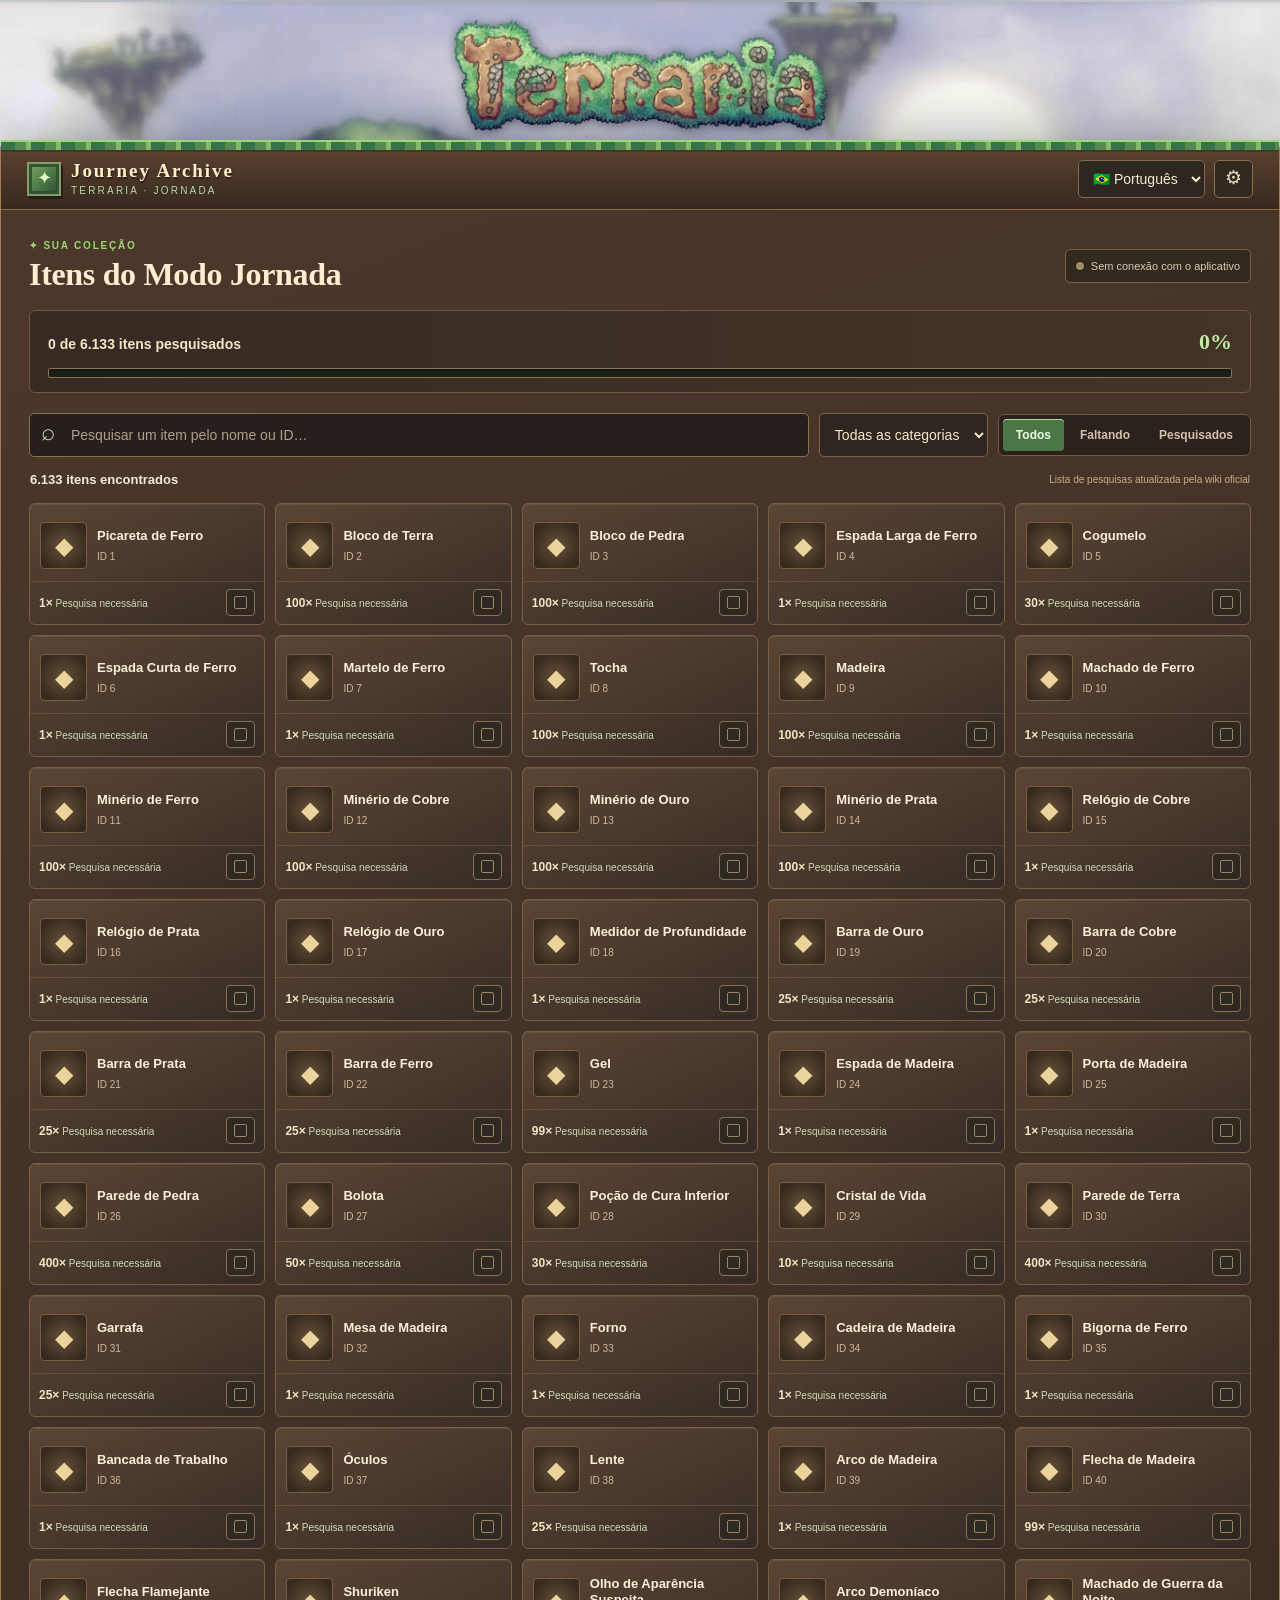
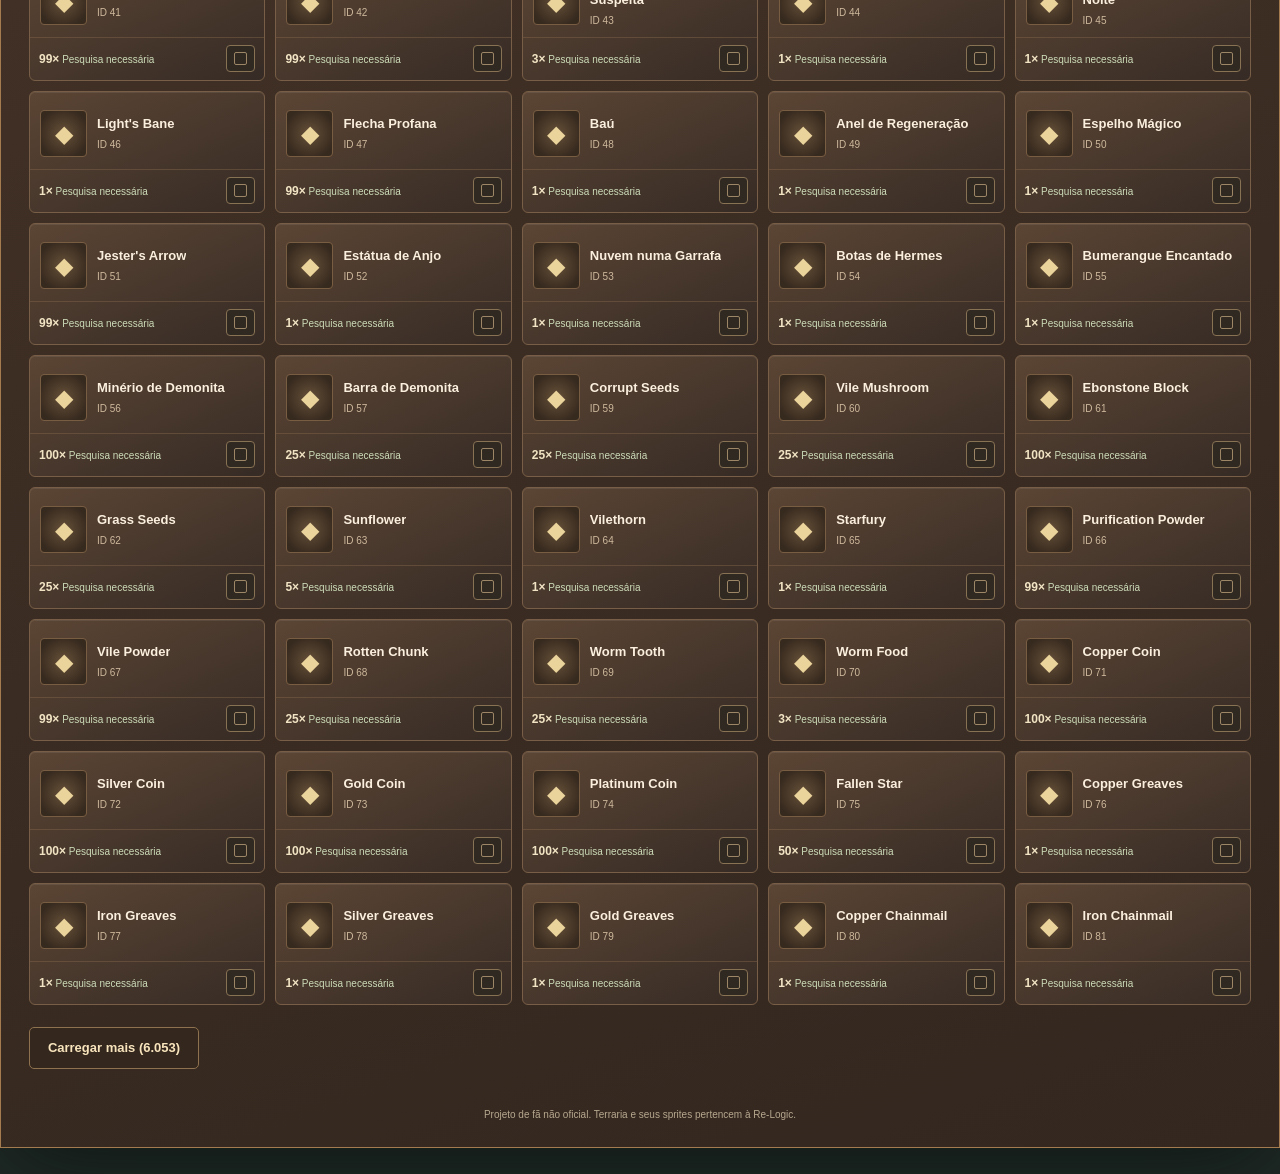
==== index.html @ d05b752a "Atualizar cache CSS para contraste geral e árvores de fabricação responsivas" ====
<!doctype html>
<html lang="pt-BR">
<head>
  <meta charset="utf-8">
  <meta name="viewport" content="width=device-width,initial-scale=1">
  <meta name="theme-color" content="#382b24">
  <meta name="description" content="Lista completa de pesquisas do Modo Jornada do Terraria. Acompanhe itens pesquisados e leia artigos completos da Terraria Wiki dentro do próprio site.">
  <title>Journey Archive · Terraria Modo Jornada</title>
  <link rel="stylesheet" href="assets/app.css?v=20261017-contraste-todos-5">
  <style id="fix-atributos-escuros">
    /* Garante contraste mesmo se uma folha de estilos antiga estiver em cache. */
    #wikiContent .wiki-aside .infobox table.stat tr,
    #wikiContent .wiki-aside .infobox table tr {
      background: #293b2f !important; color: #f4edda !important;
    }
    #wikiContent .wiki-aside .infobox table.stat tr:nth-child(even),
    #wikiContent .wiki-aside .infobox table tr:nth-child(even) {
      background: #354b3a !important;
    }
    #wikiContent .wiki-aside .infobox table.stat th,
    #wikiContent .wiki-aside .infobox table.stat td,
    #wikiContent .wiki-aside .infobox table th,
    #wikiContent .wiki-aside .infobox table td {
      background: transparent !important;
      color: #f4edda !important;
    }
    /* Mesma correção para qualquer tabela em todos os artigos. */
    #wikiContent .wiki-article-layout table tr {
      background-color: #293b2f !important;
      color: #f4edda !important;
    }
    #wikiContent .wiki-article-layout table tr:nth-child(even),
    #wikiContent .wiki-article-layout table tr:nth-child(even) > :is(td,th) {
      background-color: #354b3a !important;
    }
    #wikiContent .wiki-article-layout table tr:nth-child(odd) > :is(td,th) {
      background-color: #293b2f !important;
    }
    #wikiContent .wiki-article-layout table :is(td,th) {
      color: #f4edda !important;
    }
  </style>
  <script src="assets/app.js" defer></script>
</head>
<body>
  <header class="sky" role="banner"><a href="./" aria-label="Journey Archive — página inicial"></a></header>
  <div class="frame">
    <nav class="topbar" aria-label="Menu principal">
      <a href="./" id="brandLink" class="brand">
        <span class="brand-icon" aria-hidden="true">✦</span>
        <span class="brand-lines"><strong>Journey Archive</strong><small>Terraria · Jornada</small></span>
      </a>
      <div class="top-actions">
        <label class="sr" for="language">Idioma dos itens</label>
        <select class="language" id="language">
          <option value="pt">🇧🇷 Português</option>
          <option value="en">🇺🇸 English</option>
          <option value="es">🇪🇸 Español</option>
        </select>
        <div class="settings-wrap">
          <button class="icon-button" id="settingsButton" title="Opções e backup" aria-label="Opções e backup" aria-expanded="false" aria-controls="settingsPanel" type="button">⚙</button>
          <div class="settings-panel" id="settingsPanel" hidden>
            <button id="exportBtn" type="button">⇩ Exportar progresso (JSON)</button>
            <label for="importFile">⇧ Importar progresso (JSON)</label>
            <input id="importFile" type="file" accept=".json,application/json">
            <button id="syncBtn" type="button">↻ Atualizar sincronização</button>
          </div>
        </div>
      </div>
    </nav>
    <main class="main">
      <section id="listView" aria-label="Lista de itens do Modo Jornada">
        <div class="list-head">
          <div>
            <div class="head-overline" id="eyebrow">✦ SUA COLEÇÃO</div>
            <h1 id="listTitle">Itens do Modo Jornada</h1>
          </div>
          <div class="sync-pill" id="syncPill" role="status" title="Sincronização local com o personagem">
            <span class="sync-dot" aria-hidden="true"></span>
            <span id="syncText">Conectando ao Terraria...</span>
          </div>
        </div>
        <div class="progress-panel" aria-label="Progresso de pesquisa">
          <div class="progress-row">
            <strong id="progressLabel">Carregando itens...</strong>
            <span class="percent" id="percent">0%</span>
          </div>
          <div class="progress-track" role="progressbar" aria-label="Itens pesquisados" aria-valuemin="0" aria-valuemax="100" aria-valuenow="0" id="progressBar">
            <div class="progress-fill" id="progressFill"></div>
          </div>
        </div>
        <div class="catalog-bar">
          <label class="search-wrap">
            <span class="sr">Pesquisar itens</span>
            <input type="search" class="search" id="search" placeholder="Pesquisar um item pelo nome ou ID…" autocomplete="off">
          </label>
          <label class="sr" for="category">Categoria</label>
          <select class="category" id="category">
            <option value="all">Todas as categorias</option>
            <option value="weapons">Armas</option>
            <option value="tools">Ferramentas</option>
            <option value="armor">Armaduras</option>
            <option value="accessories">Acessórios</option>
            <option value="blocks">Blocos e paredes</option>
            <option value="potions">Poções</option>
            <option value="materials">Materiais</option>
            <option value="furniture">Móveis</option>
            <option value="other">Outros</option>
          </select>
          <div class="filters" role="group" aria-label="Filtrar por pesquisa">
            <button type="button" class="filter active" data-filter="all" aria-pressed="true">Todos</button>
            <button type="button" class="filter" data-filter="pending" aria-pressed="false">Faltando</button>
            <button type="button" class="filter" data-filter="done" aria-pressed="false">Pesquisados</button>
          </div>
        </div>
        <div class="catalog-meta"><strong id="resultCount">Carregando catálogo...</strong><span class="catalog-note" id="sourceNote"></span></div>
        <div id="itemGrid" class="item-grid" aria-live="polite"></div>
        <div id="empty" class="empty" hidden>Nenhum item encontrado.</div>
        <button type="button" class="button ghost more" id="moreBtn" hidden>Carregar mais</button>
      </section>
      <section id="detailView" hidden aria-label="Artigo do item">
        <div class="detail-nav">
          <button type="button" id="backBtn">← Voltar aos itens</button>
          <small id="detailIndex"></small>
        </div>
        <div class="detail-title">
          <div class="detail-art" id="detailSprite"></div>
          <div class="detail-heading">
            <span class="head-overline" id="detailOverline">TERRARIA · ITEM</span>
            <h1 id="detailName"></h1>
            <p id="detailSub"></p>
            <div class="detail-tags" id="detailTags"></div>
          </div>
          <div class="detail-actions">
            <button class="button" id="detailMark" type="button"></button>
          </div>
        </div>
        <div class="research-strip">
          <div><strong id="detailResearch"></strong><small id="detailResearchHint"></small></div>
          <div class="research-meter"><div class="progress-track"><div class="progress-fill" id="detailFill"></div></div><span id="detailPercent"></span></div>
        </div>
        <div id="articleLoader" class="article-loader" role="status">
          <div><div class="spinner" aria-hidden="true"></div><p id="loaderText">Carregando artigo completo da Terraria Wiki...</p></div>
        </div>
        <div class="article-frame" id="articleFrame" hidden>
          <header class="wiki-article-header">
            <strong id="articleLabel">Informações do item · Terraria Wiki</strong>
            <div class="wiki-article-controls">
              <span id="articleLang" class="wiki-lang"></span>
              <label class="wiki-language-label" for="articleLanguage"><span id="articleLanguageLabel">Idioma do artigo</span>
                <select id="articleLanguage" aria-label="Idioma do artigo">
                  <option value="pt">🇧🇷 Português</option>
                  <option value="en">🇺🇸 English</option>
                  <option value="es">🇪🇸 Español</option>
                </select>
              </label>
            </div>
          </header>
          <article id="wikiContent" class="wiki-content" aria-label="Artigo completo da wiki"></article>
          <footer id="articleCredit" class="article-credit"></footer>
        </div>
        <div id="articleError" class="offline-box" hidden>
          <h3 id="articleErrorTitle">Artigo indisponível</h3>
          <p id="articleErrorText"></p>
          <button class="button ghost" id="retryArticle" type="button">Tentar novamente</button>
        </div>
      </section>
    </main>
    <footer class="footer" id="footer">Projeto independente. Terraria e seus sprites pertencem à Re-Logic. Textos da wiki com atribuição e licença.</footer>
  </div>
  <div id="toast" class="sr" role="status" aria-live="polite"></div>
</body>
</html>
---- assets/app.css ----
:root{color-scheme:dark;--bg:#1d211f;--brown:#382b24;--wood:#4c392b;--panel:#392c25;--edge:#8d6946;--line:#6b4e39;--text:#f8efde;--muted:#c3ad99;--green:#9cd870;--green-soft:#d1f6ab;--cyan:#8ee4d5;--gold:#ffd28a;--red:#fa9f87;--shadow:0 18px 50px #14100d80}
*{box-sizing:border-box}
html{scroll-behavior:smooth}
body{margin:0;min-height:100vh;color:var(--text);background:#212b28;font:14px/1.5 "Trebuchet MS",Verdana,Arial,sans-serif;}
body:before{content:"";position:fixed;inset:0;pointer-events:none;z-index:-2;background:linear-gradient(180deg,#c6dde348 0%,#12221bca 69%,#17221bf2 100%),url("[data-uri]") center/cover no-repeat}
button,input,select{font:inherit}
button{cursor:pointer}
a{color:var(--cyan)}
button:focus-visible,input:focus-visible,select:focus-visible,a:focus-visible{outline:3px solid #ffdb93;outline-offset:3px}
[hidden]{display:none!important}
.sr{position:absolute;width:1px;height:1px;padding:0;margin:-1px;overflow:hidden;clip:rect(0,0,0,0);white-space:nowrap;border:0}
.sky{height:151px;max-width:1500px;margin:0 auto;background:url("[data-uri]") center center / auto 148px no-repeat;position:relative}
.sky a{position:absolute;inset:0}
.frame{max-width:1360px;margin:-4px auto 26px;background:linear-gradient(160deg,#4c382b,#33271f);border:1px solid #a37b4f;box-shadow:0 20px 90px #08100cb3;position:relative;min-height:67vh}
.frame:before{content:"";position:absolute;top:-8px;left:0;right:0;height:8px;background:repeating-linear-gradient(90deg,#347348 0 14px,#558a50 14px 25px,#86b866 25px 30px);border-top:2px solid #9bd77a;border-bottom:2px solid #493427}
.topbar{height:62px;background:linear-gradient(180deg,#5b4230,#36281f);border-bottom:1px solid #8c6749;padding:0 26px;display:flex;align-items:center;justify-content:space-between;gap:15px}
.brand{display:flex;align-items:center;gap:10px;color:#f5e6cc;text-decoration:none;min-width:0}
.brand-icon{width:34px;height:34px;border:2px solid #879f5c;background:linear-gradient(135deg,#77ac62,#294b32);display:grid;place-items:center;box-shadow:inset 0 0 0 3px #335139,2px 3px #241e16;color:#e7ffc7;font-size:18px}
.brand-lines{display:flex;flex-direction:column;line-height:1.05}
.brand-lines strong{font-family:Georgia,serif;color:#fff0c9;letter-spacing:.1em;font-size:19px;text-shadow:1px 2px #302018}
.brand-lines small{color:#b7d9a1;text-transform:uppercase;font-size:10px;letter-spacing:.22em;margin-top:5px}
.top-actions{display:flex;align-items:center;gap:9px}
.language{background:#2e2721;color:#f5eacb;border:1px solid #836a4c;padding:9px 10px;border-radius:5px;max-width:150px;min-height:38px}
.icon-button{height:38px;width:39px;display:grid;place-items:center;background:#322920;border:1px solid #8b704d;color:#e9d9b7;border-radius:5px;font-size:19px;transition:background .15s}
.icon-button:hover{background:#55432f}
.settings-wrap{position:relative}
.settings-panel{position:absolute;right:0;top:45px;z-index:12;min-width:220px;background:#32261f;border:1px solid #94734d;box-shadow:0 14px 27px #110b08ad;padding:8px;border-radius:6px}
.settings-panel button,.settings-panel label{background:transparent;border:0;color:#f5e6c7;padding:10px;display:flex;align-items:center;width:100%;gap:8px;cursor:pointer;text-align:left;border-radius:4px;font-size:13px}
.settings-panel button:hover,.settings-panel label:hover{background:#594632}
.settings-panel input{display:none}
.main{padding:28px 28px 38px}
.list-head{display:flex;justify-content:space-between;gap:18px;align-items:center;margin-bottom:16px}
.head-overline{font-size:10px;text-transform:uppercase;letter-spacing:.18em;font-weight:bold;color:var(--green)}
.list-head h1{font-size:clamp(23px,2.5vw,34px);font-family:Georgia,serif;font-weight:bold;margin:3px 0 0;color:#ffedd1;letter-spacing:-.01em;line-height:1.18}
.sync-pill{display:flex;align-items:center;gap:7px;border:1px solid #796046;background:#32291f;color:#ddc7aa;border-radius:5px;padding:7px 10px;font-size:11px;max-width:310px;min-height:34px}
.sync-dot{width:8px;height:8px;flex:none;background:#a38b64;box-shadow:0 0 0 2px #28231d;border-radius:50%}
.sync-pill.live{color:#d9ffcc;border-color:#628258;background:#334332}.sync-pill.live .sync-dot{background:#a7ee8b;box-shadow:0 0 9px #9bdd81}
.sync-pill.wait .sync-dot{background:#ffd07a}
.progress-panel{padding:14px 18px;background:linear-gradient(90deg,#352b23,#453327);border:1px solid #725740;border-radius:6px;margin-bottom:20px}
.progress-row{display:flex;align-items:baseline;justify-content:space-between;gap:10px;margin-bottom:10px}
.progress-row strong{font-size:14px;color:#f4e6c7}
.progress-row .percent{font-family:Georgia,serif;color:#bfeda0;font-weight:bold;font-size:22px}
.progress-track{width:100%;height:10px;overflow:hidden;border:1px solid #8f714f;background:#1b211a;box-shadow:inset 0 2px #121811;border-radius:2px}
.progress-fill{height:100%;width:0;background:repeating-linear-gradient(90deg,#ffffff17 0 15px,transparent 15px 18px),linear-gradient(#a9e588,#4d9b64);transition:width .2s}
.catalog-bar{display:flex;align-items:center;gap:10px;flex-wrap:wrap;margin-bottom:13px}
.search-wrap{flex:1 1 240px;min-width:180px;position:relative}
.search-wrap:before{content:"⌕";position:absolute;font-size:24px;left:12px;top:7px;line-height:1;color:#bed9b0}
.search{width:100%;height:44px;padding:0 15px 0 41px;border:1px solid #877051;border-radius:5px;background:#261f1b;color:#fff6e8;outline:none;transition:border-color .15s}
.search:focus{border-color:#d1be7f}
.search::placeholder{color:#ae9f8e}
.category{height:44px;min-width:155px;max-width:190px;padding:0 11px;border:1px solid #796247;border-radius:5px;background:#2f271f;color:#f5e5ca}
.filters{display:flex;gap:3px;padding:4px;background:#2b211d;border:1px solid #735a40;border-radius:6px}
.filter{background:none;color:#d4c0a9;border:0;padding:7px 13px;border-radius:4px;font-weight:700;font-size:12px;white-space:nowrap;transition:background .15s}
.filter:hover{background:#4a3a2b;color:white}
.filter.active{background:#4c7548;color:#ecffe4;box-shadow:inset 0 1px #a6dc85}
.catalog-meta{display:flex;align-items:center;justify-content:space-between;gap:9px;margin:12px 1px 14px;color:#d1bda7;font-size:12px}
.catalog-meta strong{color:#f6ead7;font-size:13px}
.catalog-note{font-size:10px;color:#c5ad8d;text-align:right}
.item-grid{display:grid;grid-template-columns:repeat(5,minmax(0,1fr));gap:10px}
.item-card{position:relative;display:flex;min-width:0;min-height:122px;flex-direction:column;justify-content:space-between;background:linear-gradient(155deg,#5b4534,#362b25);border:1px solid #785e46;border-radius:6px;box-shadow:inset 0 1px #ffffff13;transition:transform .13s,border-color .13s,background .13s}
.item-card:hover{transform:translateY(-2px);border-color:#b4d47d;background:linear-gradient(150deg,#654d37,#3e3028)}
.item-card.complete{border-color:#5d8559;background:linear-gradient(140deg,#394936,#302e29)}
.item-card .item-open{display:flex;flex:1;align-items:center;gap:10px;text-decoration:none;color:inherit;padding:11px 10px 5px;min-width:0}
.sprite-box{width:47px;height:47px;flex:none;border:1px solid #785d42;background:radial-gradient(circle,#675139,#36291e 80%);display:grid;place-items:center;border-radius:4px}
.sprite{display:block;max-width:40px;max-height:40px;object-fit:contain;image-rendering:pixelated}
.sprite-fallback{color:#ebd49c;font-size:24px}
.item-info{min-width:0}
.item-name{display:-webkit-box;-webkit-line-clamp:2;-webkit-box-orient:vertical;overflow:hidden;line-height:1.25;font-size:13px;font-weight:bold;color:#fbefde;overflow-wrap:anywhere}
.item-id{display:block;margin-top:5px;font-size:10px;color:#cfb99d}
.item-footer{display:flex;align-items:center;justify-content:space-between;gap:5px;border-top:1px solid #8062477a;padding:7px 9px 8px}
.qty{color:#cddcb9;font-size:10px;white-space:nowrap}
.qty strong{font-size:12px;color:#f1e4c4}
.mark{width:29px;height:27px;border:1px solid #887254;background:#302922;color:#d7bca0;border-radius:4px;display:grid;place-items:center;transition:background .15s}
.mark:hover{background:#4d6342;border-color:#abd58c;color:white}
.item-card.complete .mark{background:#476a3f;border-color:#9bc785;color:#e7ffcf}
.item-card.complete .mark:after{content:"✓";font-weight:bold;font-size:16px}
.mark:disabled{opacity:.8;cursor:default}
.item-card:not(.complete) .mark:after{content:"";width:11px;height:11px;border:1px solid #9c8666;border-radius:2px}
.empty{border:1px dashed #766046;text-align:center;padding:40px 12px;background:#302922;border-radius:6px;color:#e1c9ac}
.more{display:block;min-width:170px;max-width:260px;margin:22px auto 0}
.button{border:1px solid #b9d58e;color:#eaf7d5;background:linear-gradient(#5e8b55,#375b3f);padding:10px 15px;font-size:13px;font-weight:bold;border-radius:5px;text-decoration:none;display:inline-flex;gap:7px;align-items:center;justify-content:center;min-height:39px}
.button:hover{filter:brightness(1.14);text-decoration:none}
.button.ghost{background:#34281e;color:#f9e5bd;border-color:#8e714e}
.button:disabled{opacity:.6;cursor:default}
.detail-nav{display:flex;align-items:center;justify-content:space-between;gap:10px;margin-bottom:19px}
.detail-nav button{border:0;padding:8px 0;background:transparent;color:#baf3cc;font-weight:bold}
.detail-nav button:hover{text-decoration:underline}
.detail-nav small{color:#c2a887}
.detail-title{display:flex;align-items:center;gap:19px;flex-wrap:wrap;border-bottom:1px solid #846246;padding:2px 0 21px}
.detail-art{height:100px;width:100px;flex:none;display:grid;place-items:center;border:1px solid #9c7751;background:radial-gradient(circle,#816347,#33291f 75%);border-radius:8px}
.detail-art .sprite{max-width:78px;max-height:78px}
.detail-art .sprite-fallback{font-size:50px}
.detail-heading{min-width:170px;flex:1}
.detail-heading h1{font-size:clamp(27px,3.5vw,43px);line-height:1.1;font-family:Georgia,serif;color:#ffebc7;margin:6px 0 9px}
.detail-heading p{color:#d7bf9d;margin:0}
.detail-tags{display:flex;align-items:center;gap:7px;flex-wrap:wrap;margin-top:9px}
.tag{border:1px solid #7c674d;color:#e4d6c0;font-size:11px;border-radius:4px;padding:4px 8px;background:#32261f}
.tag.success{color:#caffbd;background:#37523b;border-color:#67955e}
.detail-actions{display:flex;gap:8px;align-items:center}
.research-strip{display:flex;justify-content:space-between;align-items:center;gap:14px;background:#2e2820;border:1px solid #6e5740;margin:17px 0;padding:13px 16px;border-radius:5px}
.research-strip strong{font-size:16px;color:#f5eacb}
.research-strip small{display:block;color:#bca890;margin-top:2px}
.research-meter{flex:1;max-width:280px;display:flex;align-items:center;gap:11px}
.research-meter .progress-track{height:9px}
.research-meter span{color:#a9d89d;font-weight:bold;font-size:12px;white-space:nowrap}
.article-loader{min-height:280px;display:grid;place-items:center;text-align:center;border:1px solid #705440;background:#352920;margin-top:15px;padding:35px 20px;border-radius:6px}
.article-loader .spinner{height:32px;width:32px;border:3px solid #786447;border-top-color:#b5ec94;border-radius:50%;animation:spin .8s linear infinite;margin:0 auto 14px}
@keyframes spin{to{transform:rotate(360deg)}}
.article-loader p{max-width:530px;color:#d7c2a6;margin:0 0 14px}
.article-frame{border:1px solid #795d42;background:#eee7d6;color:#282722;border-radius:6px;margin-top:18px;overflow:hidden;box-shadow:0 13px 30px #170f0a60}
.article-frame header{display:flex;align-items:center;justify-content:space-between;gap:10px;background:#3c503c;color:#f2f7de;border-bottom:3px solid #739366;padding:11px 17px;font-size:12px}
.article-frame header strong{font-size:13px}
.article-frame header .wiki-lang{color:#dfedbb}
.wiki-content{padding:20px 24px 34px;line-height:1.7;font-size:14px;overflow-wrap:anywhere}
.wiki-content a{color:#155e80}
.wiki-content a:hover{text-decoration:underline}
.wiki-content h2{font-family:Georgia,serif;font-size:23px;margin:26px 0 9px;border-bottom:2px solid #bfae93;padding-bottom:6px;color:#3f3028}
.wiki-content h3{font-size:18px;color:#42362b;margin:18px 0 7px}
.wiki-content h4{font-size:15px}
.wiki-content p{margin:12px 0;max-width:100%}
.wiki-content ul,.wiki-content ol{padding-left:25px}
.wiki-content li{margin:3px 0}
.wiki-content table{border-collapse:collapse;font-size:12px;max-width:100%;margin:12px 0;display:block;overflow-x:auto;background:#f8f3e8}
.wiki-content th,.wiki-content td{padding:7px 9px;border:1px solid #c8b9a0;vertical-align:top;min-width:35px}
.wiki-content th{background:#e1d2b5;color:#373029}
.wiki-content .wiki-main tr:nth-child(even){background:#314333}
.wiki-content img{max-width:100%;height:auto;image-rendering:pixelated}
.wiki-content .infobox,.wiki-content .terraria{background:#e8ddc8;border:1px solid #c6b08b}
.wiki-content .infobox{float:right;clear:right;max-width:min(300px,100%);margin:1px 0 20px 18px;display:table}
.wiki-content .infobox th,.wiki-content .infobox td{font-size:12px;padding:6px 8px}
.wiki-content .thumb{max-width:100%;margin:13px 0}
.wiki-content .thumbinner{background:#faf6ec;border:1px solid #c7b8a5;padding:7px;max-width:100%}
.wiki-content .thumbcaption{font-size:12px;color:#594b3b}
.wiki-content .mw-parser-output{display:flow-root}
.wiki-content .toc{background:#f8f4e7;border:1px solid #c2b8a5;display:inline-block;padding:10px 18px}
.wiki-content .toc ul{margin:3px 0 4px;padding-left:14px}
.wiki-content .navbox{width:100%;margin-top:15px}
.wiki-content .mw-headline{font-weight:bold}
.wiki-content .mw-collapsible-content{display:block!important}
.wiki-content .mw-collapsed>.mw-collapsible-content{display:block!important}
.wiki-content .mw-empty-elt{display:none}
.wiki-content .nomobile{display:block}
.wiki-content .mw-file-element{object-fit:contain}
.wiki-content sup{font-size:10px}
.wiki-content code{padding:2px 3px;background:#e1d9c8}
.wiki-content pre{max-width:100%;overflow:auto;background:#ded6c5;padding:8px}
.wiki-content blockquote{border-left:3px solid #8a9b71;padding-left:12px;margin-left:0;color:#544a3a}
.wiki-content .wikitable{background:#f8f3e8}
.wiki-content .hatnote{color:#786b5e}
.wiki-content .article-top-note{font-size:12px;background:#f3e8c9;border-left:3px solid #7e994b;padding:10px}
.article-credit{background:#e5ddcc;color:#554b3b;border-top:1px solid #c0ad92;padding:11px 18px;font-size:11px;line-height:1.6}
.article-credit a{color:#225b74}
.offline-box{margin:14px 0;padding:17px 20px;background:#382e27;border:1px solid #947752;border-radius:5px}
.offline-box h3{margin:0 0 8px;color:#ffdeaa}
.offline-box p{color:#d4bfaa;margin:4px 0 14px}
.footer{color:#b7a88f;font-size:10px;text-align:center;padding:0 20px 25px}
.footer a{color:#d5c2a2}

/* Terraria Wiki full item infobox, tables, tabs and on-page audio */
.wiki-content .infobox.item{float:right;display:block;width:min(306px,100%);max-width:100%;margin:0 0 20px 22px;overflow:hidden;background:#f3eada;border:2px solid #b1a07b;box-shadow:0 4px 11px #39332d24;border-radius:5px}
.wiki-content .infobox.item>.title{padding:9px 12px;background:#48664b;color:#fff7e3;font-size:15px;text-align:center;font-weight:800;line-height:1.35}
.wiki-content .infobox.item>.mw-collapsible-content>.section{border-bottom:1px solid #c5b896;padding:8px 10px}
.wiki-content .infobox.item>.mw-collapsible-content>.section.images{display:flex;align-items:center;justify-content:center;gap:8px;min-height:62px}
.wiki-content .infobox.item .images ul,.wiki-content .infobox.item .toolpower{list-style:none;display:flex;align-items:center;justify-content:center;gap:8px;margin:0;padding:0;flex-wrap:wrap}
.wiki-content .infobox.item .images .stack,.wiki-content .infobox.item .images .auto{font-size:11px}
.wiki-content .infobox.item .section.statistics>.title{font-weight:700;text-align:center;color:#4b4238;background:#e1d4ba;padding:5px 8px;margin:-8px -10px 7px}
.wiki-content .infobox.item table.stat{width:100%;display:table;overflow:visible;white-space:normal;margin:4px 0;background:transparent}
.wiki-content .infobox.item table.stat th,.wiki-content .infobox.item table.stat td{font-size:11px;border-bottom:1px solid #d9cbb8;border-left:0;border-right:0;padding:5px}
.wiki-content .infobox.item table.stat th{min-width:100px;width:42%;font-weight:600;text-align:left;background:transparent}
.wiki-content .infobox.item table.stat td{background:transparent}
.wiki-content .infobox.item .section.ids ul{margin:0;padding-left:15px}
.wiki-content .infobox.item .toolpower li{display:flex;align-items:center;gap:2px;font-size:11px}
.wiki-content .infobox.item audio{max-width:100%;width:100%;height:38px}
.wiki-content audio{display:inline-block;max-width:100%;width:min(250px,100%);height:38px;vertical-align:middle}
.wiki-content .mw-collapsible-toggle-wrapper,.wiki-content .mw-collapsible-toggle-placeholder{display:none!important}
.wiki-content .mw-collapsible-content{display:block!important}
.wiki-content .tabber,.wiki-content .tabber-content{display:block!important}
.wiki-content .infobox.item .tags{display:flex;gap:4px;flex-wrap:wrap}
.wiki-content .wikitable th{background:#e0d1b4}
.wiki-content .mw-parser-output .mw-headline{color:inherit}
@media(max-width:700px){
 .wiki-content .infobox.item{float:none;width:100%;margin:4px 0 20px;display:block}
 .wiki-content .infobox.item table.stat{display:table}
}
@media(max-width:1150px){.item-grid{grid-template-columns:repeat(4,minmax(0,1fr))}.catalog-bar .filters{width:100%;justify-content:flex-end}}
@media(max-width:820px){.frame{margin:0 8px 20px}.item-grid{grid-template-columns:repeat(3,minmax(0,1fr))}.main{padding:19px}.list-head h1{font-size:29px}.catalog-bar .filters{width:auto}.search-wrap{flex:1 1 270px}.category{flex:0 1 175px}}
@media(max-width:600px){.sky{height:122px;background-size:auto 121px}.frame{margin:0 4px 17px}.topbar{height:58px;padding:0 12px}.brand-lines strong{font-size:15px}.brand-lines small{font-size:9px}.brand-icon{height:30px;width:30px}.language{max-width:100px;font-size:12px;padding:7px 4px}.main{padding:14px 11px 25px}.list-head{flex-direction:column;align-items:flex-start;gap:10px}.list-head h1{font-size:26px}.sync-pill{width:100%;max-width:none;justify-content:flex-start}.progress-panel{padding:10px 12px;margin-bottom:14px}.catalog-bar{gap:8px}.search-wrap{flex-basis:100%}.category{flex:1;min-width:0;max-width:none}.catalog-bar .filters{flex:1;justify-content:space-between}.filter{flex:1;padding:7px 7px;font-size:11px}.item-grid{grid-template-columns:repeat(2,minmax(0,1fr));gap:8px}.item-card{min-height:110px}.item-card .item-open{padding:10px 8px 5px;gap:8px}.sprite-box{width:39px;height:39px}.sprite{max-width:34px;max-height:34px}.item-name{font-size:12px}.item-footer{padding:6px 8px}.detail-title{gap:12px}.detail-art{height:77px;width:77px}.detail-art .sprite{max-width:61px;max-height:61px}.detail-heading h1{font-size:28px}.detail-actions{width:100%}.detail-actions .button{flex:1}.research-strip{align-items:flex-start;flex-direction:column}.research-meter{width:100%;max-width:none}.wiki-content{padding:15px 11px 22px;font-size:13px}.wiki-content .infobox{float:none;display:table;margin:12px auto;max-width:100%}.article-frame header{padding:9px 12px;font-size:11px}.detail-nav{margin-bottom:10px}}
@media(max-width:355px){.item-grid{grid-template-columns:1fr}.item-card{min-height:90px}.brand-lines strong{font-size:13px}.filter{padding:7px 5px}}
@media(prefers-reduced-motion:reduce){*,*:after,*:before{transition:none!important;animation:none!important;scroll-behavior:auto!important}}


/* ═══════════════════════════════════════════════════════════════════════════
   JOURNEY ARCHIVE — Wiki article redesign, dark natural Terraria palette.
   Keep the catalogue styles unchanged and scope changes to article content.
   ═══════════════════════════════════════════════════════════════════════════ */
.article-frame {
  background:#17241f;
  border:1px solid #67805e;
  border-radius:10px;
  box-shadow:0 18px 35px #100e0bbb,0 0 0 1px #121b15;
  overflow:hidden;
  color:#efe8d6;
}
.article-frame .wiki-article-header{
  display:flex;align-items:center;justify-content:space-between;gap:12px;
  min-height:61px;
  background:linear-gradient(115deg,#314c3d 0%,#20342b 65%,#1d2d28 100%);
  border-bottom:2px solid #738e64;
  padding:11px 18px;color:#ebf6d6;
}
.article-frame .wiki-article-header strong{
  display:block;font-size:14px;line-height:1.35;letter-spacing:.025em;
  color:#f5f0d9;
}
.wiki-article-controls{display:flex;gap:10px;align-items:center;justify-content:flex-end;flex-wrap:wrap}
.article-frame .wiki-lang{font-size:11px;color:#b7ddac;text-align:right;max-width:240px;line-height:1.35}
.wiki-language-label{display:inline-flex;align-items:center;gap:9px;font-size:11px;color:#d5eac5}
.wiki-language-label select{
  background:#162720;border:1px solid #77936b;border-radius:5px;
  color:#f6f0db;font-weight:700;min-height:35px;padding:6px 9px;
  max-width:165px;cursor:pointer;
}
.article-frame .wiki-content{
  padding:0;background:#192620;
  color:#e7e3d6;
  font-size:14px;line-height:1.75;
  overflow-wrap:break-word;
}
.wiki-content .wiki-article-layout{
  display:grid;
  grid-template-columns:minmax(0,1fr) minmax(255px,290px);
  gap:20px;
  padding:22px;
  align-items:start;
}
.wiki-content .wiki-article-layout.wiki-article-no-side{grid-template-columns:minmax(0,1fr)}
.wiki-content .wiki-main{
  min-width:0;
  background:#24322b;
  border:1px solid #456047;
  border-radius:8px;
  padding:19px 22px 26px;
  box-shadow:inset 0 1px #ecf4d30a;
}
.wiki-content .wiki-aside{
  min-width:0;position:sticky;top:12px;
  background:transparent;
  align-self:start;
}
.wiki-content .wiki-main p,
.wiki-content .wiki-main li,
.wiki-content .wiki-main dd{color:#f0e9d8;line-height:1.83}
.wiki-content .wiki-main p{margin:10px 0 14px}
.wiki-content .wiki-main b,
.wiki-content .wiki-main strong{color:#fff3d9}
.wiki-content .wiki-main h2,
.wiki-content .wiki-main h3,
.wiki-content .wiki-main h4{
  float:none!important;
  font-family:"Trebuchet MS",Arial,sans-serif;
  color:#f3dfae;
  line-height:1.3;
  margin:28px 0 12px;
  overflow-wrap:anywhere;
  scroll-margin-top:12px;
}
.wiki-content .wiki-main h2{
  font-size:20px;
  font-weight:800;
  background:linear-gradient(90deg,#344d3b 0%,#293b30 78%,transparent);
  border:0;border-left:4px solid #a4d484;
  border-bottom:1px solid #637756;
  padding:10px 12px;
  border-radius:3px;
}
.wiki-content .wiki-main h3{
  font-size:16px;
  color:#d4efb8;
  border:0;border-bottom:1px solid #61775c;
  padding:0 0 8px;
}
.wiki-content .wiki-main h4{font-size:14px;color:#d7dab0}
.wiki-content a{color:#9bdfe1;text-decoration:none}
.wiki-content a:hover{color:#d0ffed;text-decoration:underline}
.wiki-content a.new{color:#9fb2ac;text-decoration:none}
.wiki-content a:focus-visible{outline-color:#e4dca1}
.wiki-content .wiki-main ul,
.wiki-content .wiki-main ol{padding-left:23px}
.wiki-content .wiki-main li{padding-left:2px;margin:6px 0}
.wiki-content .wiki-main li::marker{color:#95bd7c}
.wiki-content blockquote,
.wiki-content .quotebox,
.wiki-content .quote,
.wiki-content .pullquote{
  clear:none!important;
  background:#2a3b30;
  border:1px solid #5b7056;
  border-left:4px solid #b9d595;
  border-radius:4px;
  color:#e5e9d4;
  padding:12px 16px;
  margin:14px 0 20px;
  max-width:100%;
}
.wiki-content blockquote p{margin:4px 0}
.wiki-content .article-top-note,
.wiki-content .notice,
.wiki-content .hatnote,
.wiki-content .ambox,
.wiki-content .messagebox{
  background:#2c3d32!important;
  border:1px solid #637e64!important;
  border-left:3px solid #9dbd85!important;
  border-radius:4px;
  padding:10px 12px!important;
  font-size:12px;
  color:#d7e5d0;
  margin:10px 0;
}
.wiki-content .wiki-main .infobox,
.wiki-content .wiki-aside .infobox,
.wiki-content .wiki-aside .infobox.item{
  float:none!important;
  clear:none!important;
  max-width:100%!important;
  display:block!important;
  width:100%!important;
  margin:0!important;
  padding:0!important;
  background:#2a382c!important;
  color:#f0e9d6!important;
  border:1px solid #67815c!important;
  border-radius:7px!important;
  box-shadow:0 9px 18px #0a130a66,inset 0 1px #a8c48a25;
  overflow:hidden;
}
.wiki-content .wiki-aside .infobox.item>.title,
.wiki-content .wiki-aside .infobox>.title{
  background:linear-gradient(115deg,#577a51,#335542)!important;
  border:0;border-bottom:2px solid #84a371;
  color:#fff4d7!important;
  text-shadow:none!important;
  margin:0;padding:12px 14px!important;
  font-size:16px;line-height:1.4;
  font-weight:800;
  text-align:center;
}
.wiki-content .wiki-aside .infobox.item>.mw-collapsible-content>.section,
.wiki-content .wiki-aside .infobox>.mw-collapsible-content>.section{
  background:#2a382c!important;
  border-bottom:1px solid #52674d;
  padding:12px!important;
  margin:0!important;
  color:#e7dfc9;
}
.wiki-content .wiki-aside .infobox.item .section.statistics>.title,
.wiki-content .wiki-aside .infobox .section.statistics>.title{
  padding:7px 9px;
  margin:-12px -12px 10px;
  border:0;border-bottom:1px solid #617c56;
  background:#3c513d;
  color:#f0eacb!important;
  font-weight:800;
  font-size:13px;
  text-align:center;
}
.wiki-content .wiki-aside .infobox.item .images,
.wiki-content .wiki-aside .infobox .images{
  min-height:100px;
  background:radial-gradient(circle,#4b5844 0%,#293b2d 75%)!important;
  padding:13px 8px!important;
  display:flex;justify-content:center;align-items:center;
}
.wiki-content .wiki-aside .infobox.item .images ul,
.wiki-content .wiki-aside .infobox .images ul,
.wiki-content .wiki-aside .infobox .infobox-inline{
  display:flex;
  align-items:center;justify-content:center;
  gap:8px;flex-wrap:wrap;
  margin:0;padding:0;list-style:none;
}
.wiki-content .wiki-aside .infobox .images li{margin:0;padding:0}
.wiki-content .wiki-aside .infobox .images img{
  max-width:100%;width:auto;height:auto;
  max-height:90px;object-fit:contain;
  filter:drop-shadow(1px 3px 2px #0c1a0dbb)
}
.wiki-content .wiki-aside .infobox.item .stack{
  display:inline-block;background:#3d4936;
  border:1px solid #647356;border-radius:3px;
  color:#f5de9e;font-size:10px;padding:1px 4px;
}
.wiki-content .wiki-aside .infobox.item table.stat,
.wiki-content .wiki-aside .infobox table,
.wiki-content .wiki-aside table.stat{
  width:100%;max-width:100%;
  background:transparent;
  color:#e9e4d3;
  border:0;
  margin:0;
  padding:0;
  display:table;
  table-layout:auto;
  white-space:normal;
  overflow:visible;
}
.wiki-content .wiki-aside .infobox table.stat th,
.wiki-content .wiki-aside .infobox table.stat td,
.wiki-content .wiki-aside .infobox table th,
.wiki-content .wiki-aside .infobox table td{
  background:transparent!important;
  color:#eee8d8!important;
  border:0;border-bottom:1px solid #51644c;
  line-height:1.45;
  padding:9px 6px;
  font-weight:500;
  font-size:12px;
  overflow-wrap:anywhere;
  vertical-align:middle;
}
.wiki-content .wiki-aside .infobox table.stat tr,
.wiki-content .wiki-aside .infobox table tr{
  background-color:#293b2f!important;
  color:#f4edda!important;
}
.wiki-content .wiki-aside .infobox table.stat tr:nth-child(even),
.wiki-content .wiki-aside .infobox table tr:nth-child(even){
  background-color:#354b3a!important;
}
.wiki-content .wiki-aside .infobox table.stat th,
.wiki-content .wiki-aside .infobox table.stat td,
.wiki-content .wiki-aside .infobox table th,
.wiki-content .wiki-aside .infobox table td{
  background-color:transparent!important;
  color:#f4edda!important;
  font-size:12px;
  line-height:1.5;
}
.wiki-content .wiki-aside .infobox table.stat th,
.wiki-content .wiki-aside .infobox table th{
  color:#c5dcba!important;
  width:43%;
  text-align:left;
  min-width:0;
}
.wiki-content .wiki-aside .infobox a{color:#afe6df}
.wiki-content .wiki-aside .infobox a:hover{color:#f0ffea}
.wiki-content .wiki-aside .infobox .toolpower li{margin:0;padding:0;font-size:11px;color:#ecddbd}
.wiki-content .wiki-aside .infobox .mw-collapsible-content{display:block!important}
.wiki-content .wiki-main table{
  border:1px solid #5f765c!important;
  background:#27362c!important;
  color:#f4eddc;
  border-collapse:separate;
  border-spacing:0;
  border-radius:5px;
  overflow-x:auto;
  max-width:100%;
  display:block;
  font-size:12px;
  margin:16px 0 22px;
  box-shadow:0 3px 10px #0b160c40;
}
.wiki-content .wiki-main th,
.wiki-content .wiki-main td{
  border:0!important;
  border-right:1px solid #506449!important;
  border-bottom:1px solid #4d624d!important;
  background:transparent!important;
  padding:9px 11px;
  line-height:1.45;
  vertical-align:middle;
  color:#e9eadb!important;
  min-width:50px;
}
.wiki-content .wiki-main th{
  background:#3b5542!important;
  color:#f8e8bf!important;
  font-weight:800;
  text-align:left;
}
.wiki-content .wiki-main tr:nth-child(even) td{background:#2e4034!important}
.wiki-content .wiki-main .terraria tr:hover td,
.wiki-content .wiki-main .wikitable tr:hover td{background:#3e5741!important}
.wiki-content .wiki-main .recipes{min-width:0}
.wiki-content .wiki-main .recipes img,
.wiki-content .wiki-aside img{image-rendering:pixelated}
.wiki-content .wiki-main .recipes ul{padding-left:14px;margin:4px 0}
.wiki-content .wiki-main .recipes li{margin:2px 0}
.wiki-content .wiki-main .thumb,
.wiki-content .wiki-main .thumbinner{
  float:none!important;
  clear:none!important;
  width:auto!important;
  max-width:100%!important;
  margin:14px 0 20px!important;
  background:#2c3b32!important;
  border:1px solid #62795e;
  border-radius:5px;
}
.wiki-content .wiki-main .thumbinner{display:inline-block;padding:10px!important}
.wiki-content .wiki-main .thumbcaption{color:#ced9c7;font-size:12px}
.wiki-content .wiki-main .thumb img{max-width:100%}
.wiki-content .wiki-main .toc{background:transparent;border:0;color:#e7e0cf;padding:4px 14px 10px}
.wiki-content .wiki-toc-details,
.wiki-content .wiki-extra-navigation{
  background:#2b3b30;
  border:1px solid #5e7c62;
  border-radius:6px;
  margin:18px 0;
  overflow:hidden;
}
.wiki-content .wiki-toc-details>summary,
.wiki-content .wiki-extra-navigation>summary{
  display:list-item;
  list-style-position:inside;
  background:#334a38;
  color:#deefd2;
  font-size:13px;
  cursor:pointer;
  font-weight:800;
  padding:11px 13px;
}
.wiki-content .wiki-toc-details[open]>summary,
.wiki-content .wiki-extra-navigation[open]>summary{border-bottom:1px solid #72906d}
.wiki-content .wiki-toc-details .toc a{color:#a9e8e4}
.wiki-content .wiki-extra-navigation .ranger-navbox,
.wiki-content .wiki-extra-navigation .navbox{
  max-width:100%;width:100%;
  margin:0!important;
  padding:10px;
  background:#2b3c31!important;color:#ebddc7;
  overflow-x:auto;
}
.wiki-content .wiki-extra-navigation table{max-width:100%}
.wiki-content .mw-collapsible-toggle-wrapper,.wiki-content .mw-collapsible-toggle-placeholder{display:none!important}
.wiki-content .mw-collapsible-content{display:block!important}
.wiki-content .mw-collapsed>.mw-collapsible-content{display:block!important}
.wiki-content .tabber{display:block!important}
.wiki-content .tabber-content{display:block!important}
.wiki-content .wiki-main audio{max-width:100%}
.wiki-content .wiki-main pre,.wiki-content .wiki-main code{
  color:#eaf5df;background:#1d2922;border:1px solid #49614c;
  border-radius:3px
}
.wiki-content .wiki-translation-notice{
  border:1px solid #a18c55;
  border-left:4px solid #ebc177;
  border-radius:5px;
  color:#ffe6ad!important;
  background:#4b3c2b;
  padding:12px 14px;
  font-size:12px;
  margin:15px 0;
}
.article-credit{
  color:#d7d3bf;
  background:#26352b;
  border-top:1px solid #577154;
  padding:14px 20px;
  font-size:11px;
  line-height:1.7;
}
.article-credit a{color:#a8e8db}
.article-credit a:hover{color:#e3ffed}
@media(max-width:960px){
 .wiki-content .wiki-article-layout{
  grid-template-columns:minmax(0,1fr) minmax(215px,265px);
  gap:13px;padding:14px;
 }
 .wiki-content .wiki-main{padding:15px}
}
@media(max-width:760px){
 .article-frame .wiki-article-header{
  align-items:flex-start;
  flex-direction:column;
  padding:12px;
  gap:8px;
 }
 .wiki-article-controls{width:100%;justify-content:space-between}
 .article-frame .wiki-lang{text-align:left}
 .wiki-content .wiki-article-layout{display:flex;flex-direction:column;padding:10px;gap:12px}
 .wiki-content .wiki-aside{position:static;order:0;width:100%}
 .wiki-content .wiki-main{order:1;width:100%;padding:14px}
 .wiki-content .wiki-aside .infobox{max-width:100%!important}
 .wiki-content .wiki-main h2{font-size:18px}
 .wiki-content .wiki-main table{font-size:11px}
 .wiki-content .wiki-main th,.wiki-content .wiki-main td{padding:7px}
}
@media(max-width:400px){
 .wiki-language-label{width:100%;justify-content:space-between}
 .wiki-language-label select{flex:1}
 .wiki-content .wiki-main{padding:11px}
}

/* Compact the brand on narrow mobile screens without removing controls */
@media(max-width:420px){
 .topbar{padding:0 9px;gap:5px}
 .brand{gap:6px}
 .brand-icon{width:27px;height:27px;font-size:15px}
 .brand-lines strong{font-size:13px;letter-spacing:.025em;white-space:nowrap}
 .brand-lines small{font-size:8px;letter-spacing:.02em;white-space:nowrap}
 .top-actions{gap:5px}
 .language{max-width:111px;font-size:11px}
 .icon-button{width:33px;height:35px}
}


/* Contrast fix: MediaWiki tables must never inherit beige zebra backgrounds. */
#wikiContent .wiki-aside .infobox table.stat tr,
#wikiContent .wiki-aside .infobox table tr{
  background:#293b2f !important;
  color:#f4edda !important;
}
#wikiContent .wiki-aside .infobox table.stat tr:nth-child(even),
#wikiContent .wiki-aside .infobox table tr:nth-child(even){
  background:#354b3a !important;
}
#wikiContent .wiki-aside .infobox table.stat td,
#wikiContent .wiki-aside .infobox table.stat th,
#wikiContent .wiki-aside .infobox table td,
#wikiContent .wiki-aside .infobox table th{
  background:transparent !important;
  color:#f4edda !important;
  font-size:12px;
}
#wikiContent .wiki-aside .infobox table.stat th a,
#wikiContent .wiki-aside .infobox table td a{
  color:#b5eee2 !important;
}


/* Consistent dark wiki statistics for ALL items and article types.
   Wiki markup differs across tools, weapons, armor, potions, furniture,
   blocks and accessories; never rely on a particular infobox subtype. */
#wikiContent .wiki-article-layout :is(.wikitable, .terraria, .statistics, .infobox table, .recipe, .recipes table),
#wikiContent .wiki-main table{
  background-color:#283b30 !important;
  color:#f6eee0 !important;
  border-color:#60775c !important;
}
#wikiContent .wiki-article-layout :is(table, .wikitable, .terraria) :is(thead,tbody,tfoot){
  background-color:transparent !important;
  color:inherit !important;
}
#wikiContent .wiki-article-layout table tr{
  background-color:#293b2f !important;
  color:#f4edda !important;
}
#wikiContent .wiki-article-layout table tr:nth-child(even){
  background-color:#354b3a !important;
}
#wikiContent .wiki-article-layout table :is(td,th){
  background-color:transparent !important;
  color:#f4edda !important;
  border-color:#526b51 !important;
}
#wikiContent .wiki-article-layout table tr:nth-child(even) > :is(td,th){
  background-color:#354b3a !important;
}
#wikiContent .wiki-article-layout table tr:nth-child(odd) > :is(td,th){
  background-color:#293b2f !important;
}
#wikiContent .wiki-article-layout table th{
  color:#dfebc7 !important;
  font-weight:700;
}
#wikiContent .wiki-article-layout table :is(span,small,font,strong,b,i,em){
  color:inherit;
}
#wikiContent .wiki-article-layout table a{
  color:#b3efdf !important;
}
#wikiContent .wiki-article-layout table a:hover{
  color:#f4ffe2 !important;
}
#wikiContent .wiki-article-layout .wiki-aside :is(.infobox,.statistics,.section){
  background-color:#293b2f !important;
  color:#f2ebdc !important;
}
#wikiContent .wiki-article-layout .wiki-aside :is(.section.statistics,.section.stats,.stat,.stats,.attribute,.property) :is(span,font,small){
  color:inherit !important;
}
#wikiContent .wiki-article-layout .wiki-main :is(.terraria,.recipes,.crafting,.drops) :is(td,th,li){
  color:#f4edda !important;
}
#wikiContent .wiki-article-layout .wiki-main :is(.recipe,.crafting,.recipes) a{
  color:#b3efdf !important;
}


/* Wide crafting trees (e.g. Zenith / Terra Blade) scroll INSIDE their panel.
   Do not let diagram columns force the whole article or mobile page to expand. */
#wikiContent .wiki-main .crafting-tree{
  display:block!important;
  inline-size:100%;
  max-inline-size:100%;
  min-inline-size:0;
  overflow-x:auto!important;
  overflow-y:hidden;
  border:1px solid #577258;
  border-radius:6px;
  background:#24352b!important;
  padding:10px;
  margin:12px 0 18px;
  overscroll-behavior-inline:contain;
  scrollbar-color:#779e71 #263b2d;
}
#wikiContent .wiki-main .crafting-tree table.diagram{
  display:table!important;
  width:max-content!important;
  max-width:none!important;
  min-width:0!important;
  margin:0!important;
  border-spacing:0;
  overflow:visible!important;
}
#wikiContent .wiki-main .crafting-tree table.diagram :is(th,td){
  min-width:0!important;
  padding:2px 3px!important;
  white-space:nowrap;
}
#wikiContent .wiki-main .crafting-tree table.diagram td.l{
  min-width:8px!important;
  padding:0 2px!important;
}
/* Other intrinsically wide data tables remain horizontally scrollable. */
#wikiContent .wiki-main .tabber-content,
#wikiContent .wiki-main .mw-parser-output{
  min-width:0;
  max-width:100%;
}
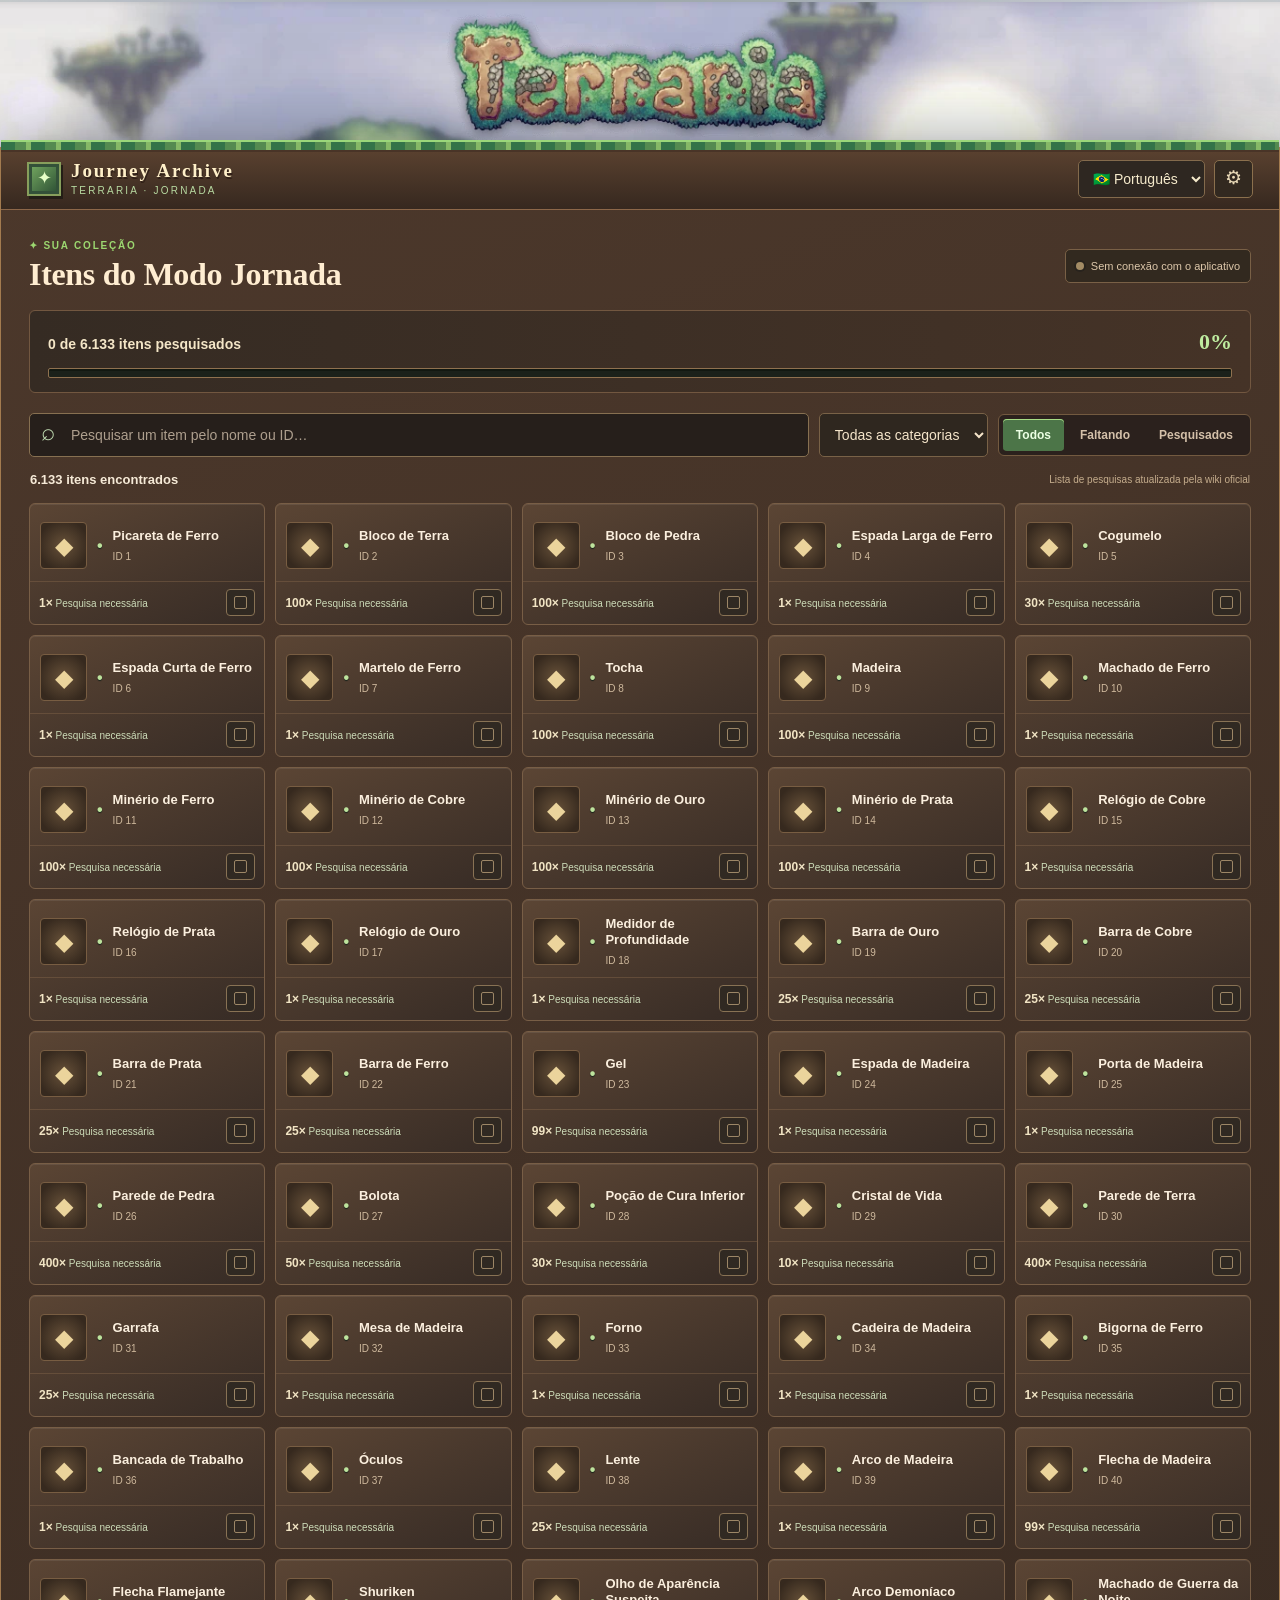
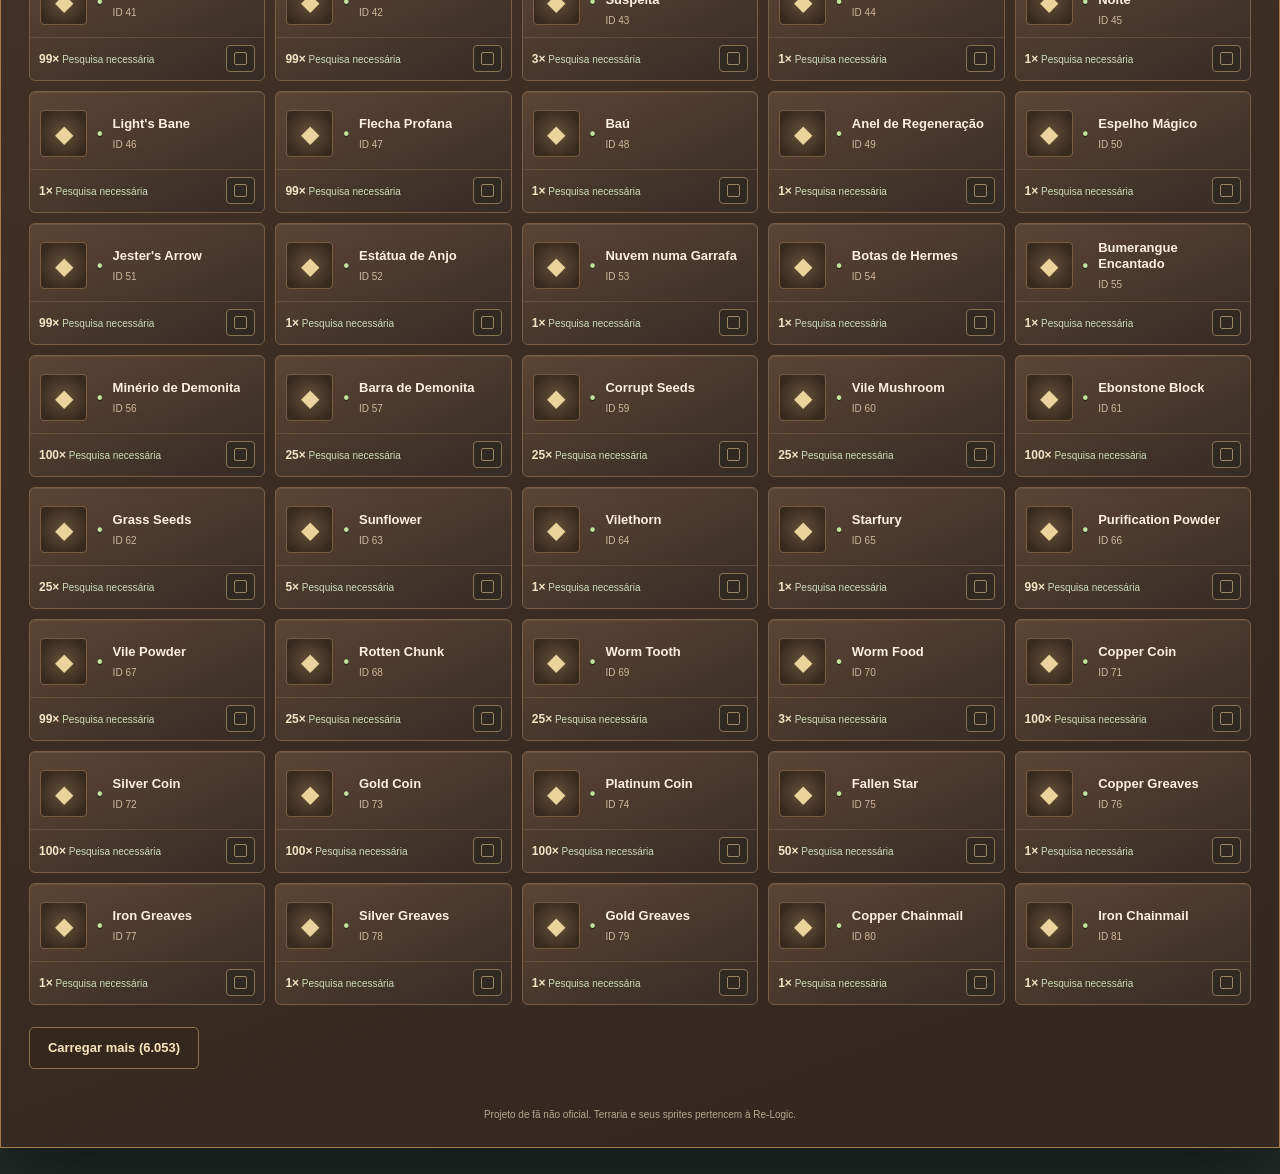
==== commit 323867e3: "Atualizar versão do CSS e JavaScript para mostrar separador • sem cache antigo" ====
--- a/index.html
+++ b/index.html
@@ -6,7 +6,7 @@
   <meta name="theme-color" content="#382b24">
   <meta name="description" content="Lista completa de pesquisas do Modo Jornada do Terraria. Acompanhe itens pesquisados e leia artigos completos da Terraria Wiki dentro do próprio site.">
   <title>Journey Archive · Terraria Modo Jornada</title>
-  <link rel="stylesheet" href="assets/app.css?v=20261017-contraste-todos-5">
+  <link rel="stylesheet" href="assets/app.css?v=20261017-separador-itens">
   <style id="fix-atributos-escuros">
     /* Garante contraste mesmo se uma folha de estilos antiga estiver em cache. */
     #wikiContent .wiki-aside .infobox table.stat tr,
@@ -40,7 +40,7 @@
       color: #f4edda !important;
     }
   </style>
-  <script src="assets/app.js" defer></script>
+  <script src="assets/app.js?v=20261017-separador-itens" defer></script>
 </head>
 <body>
   <header class="sky" role="banner"><a href="./" aria-label="Journey Archive — página inicial"></a></header>
--- a/assets/app.css
+++ b/assets/app.css
@@ -731,3 +731,56 @@
   min-width:0;
   max-width:100%;
 }
+
+
+/* Isolate huge wiki crafting diagrams from the document's intrinsic width.
+   The diagram itself stays scrollable within .crafting-tree. */
+#wikiContent .wiki-article-layout .wiki-main{
+  min-width:0!important;
+  max-width:100%!important;
+  overflow-x:clip!important;
+}
+#wikiContent .wiki-article-layout .wiki-main .crafting-tree{
+  max-width:100%!important;
+  width:100%!important;
+  contain:inline-size;
+  overflow-x:auto!important;
+}
+
+
+/* Clip intrinsic crafting-diagram overflow at the page frame boundary.
+   Individual recipe trees keep their own horizontal scroll bar. */
+.frame{
+  overflow-x:clip;
+}
+
+
+/* Consistent icon • item name spacing throughout the entire Journey Archive. */
+.item-card .item-separator{
+  display:inline-flex;
+  flex:none;
+  align-items:center;
+  justify-content:center;
+  font-size:16px;
+  line-height:1;
+  font-weight:800;
+  color:#bde39d;
+  text-shadow:0 1px 1px #18221a;
+  user-select:none;
+}
+#wikiContent .i > .wiki-item-separator{
+  display:inline-block;
+  flex:none;
+  margin:0 6px;
+  vertical-align:middle;
+  font-size:15px;
+  line-height:1;
+  font-weight:800;
+  color:#bfe4a6 !important;
+  user-select:none;
+}
+@media(max-width:600px){
+  .item-card .item-open{gap:6px}
+  .item-card .item-separator{font-size:14px}
+  #wikiContent .i > .wiki-item-separator{margin:0 4px;font-size:13px}
+}
